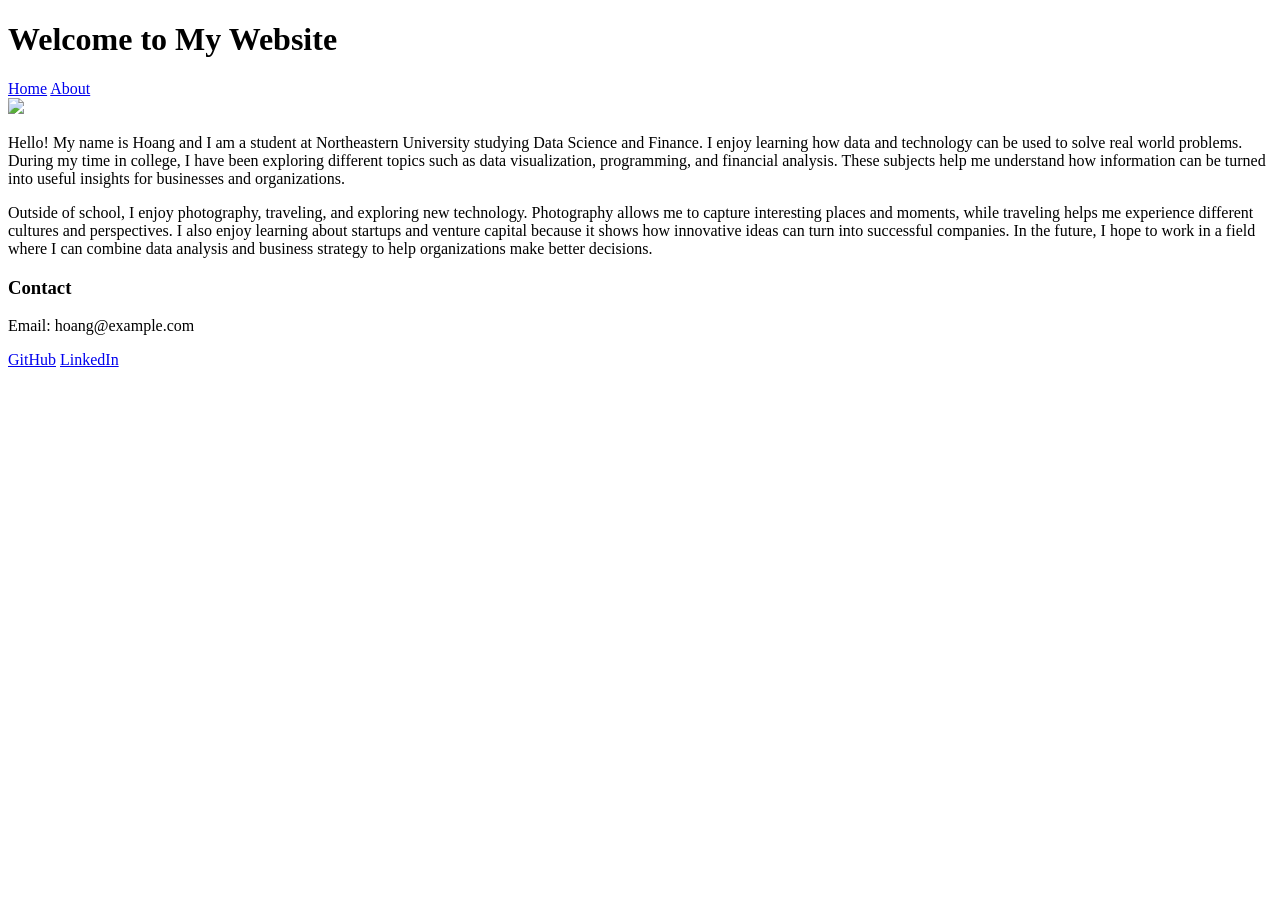
==== index.html @ b090a9d9 "Create index.html" ====
<!DOCTYPE html>
<html>

<head>
<title>My Personal Website</title>
<link rel="stylesheet" href="style.css">
</head>

<body>

<h1>Welcome to My Website</h1>

<nav>
<a href="index.html">Home</a>
<a href="about.html">About</a>
</nav>

<img src="https://images.unsplash.com/photo-1507525428034-b723cf961d3e" width="400">

<p>
Hello! My name is Hoang and I am a student at Northeastern University studying Data Science and Finance. I enjoy learning how data and technology can be used to solve real world problems. During my time in college, I have been exploring different topics such as data visualization, programming, and financial analysis. These subjects help me understand how information can be turned into useful insights for businesses and organizations.
</p>

<p>
Outside of school, I enjoy photography, traveling, and exploring new technology. Photography allows me to capture interesting places and moments, while traveling helps me experience different cultures and perspectives. I also enjoy learning about startups and venture capital because it shows how innovative ideas can turn into successful companies. In the future, I hope to work in a field where I can combine data analysis and business strategy to help organizations make better decisions.
</p>

<h3>Contact</h3>

<p>Email: hoang@example.com</p>
<p>
<a href="https://github.com">GitHub</a>
<a href="https://linkedin.com">LinkedIn</a>
</p>

</body>
</html>
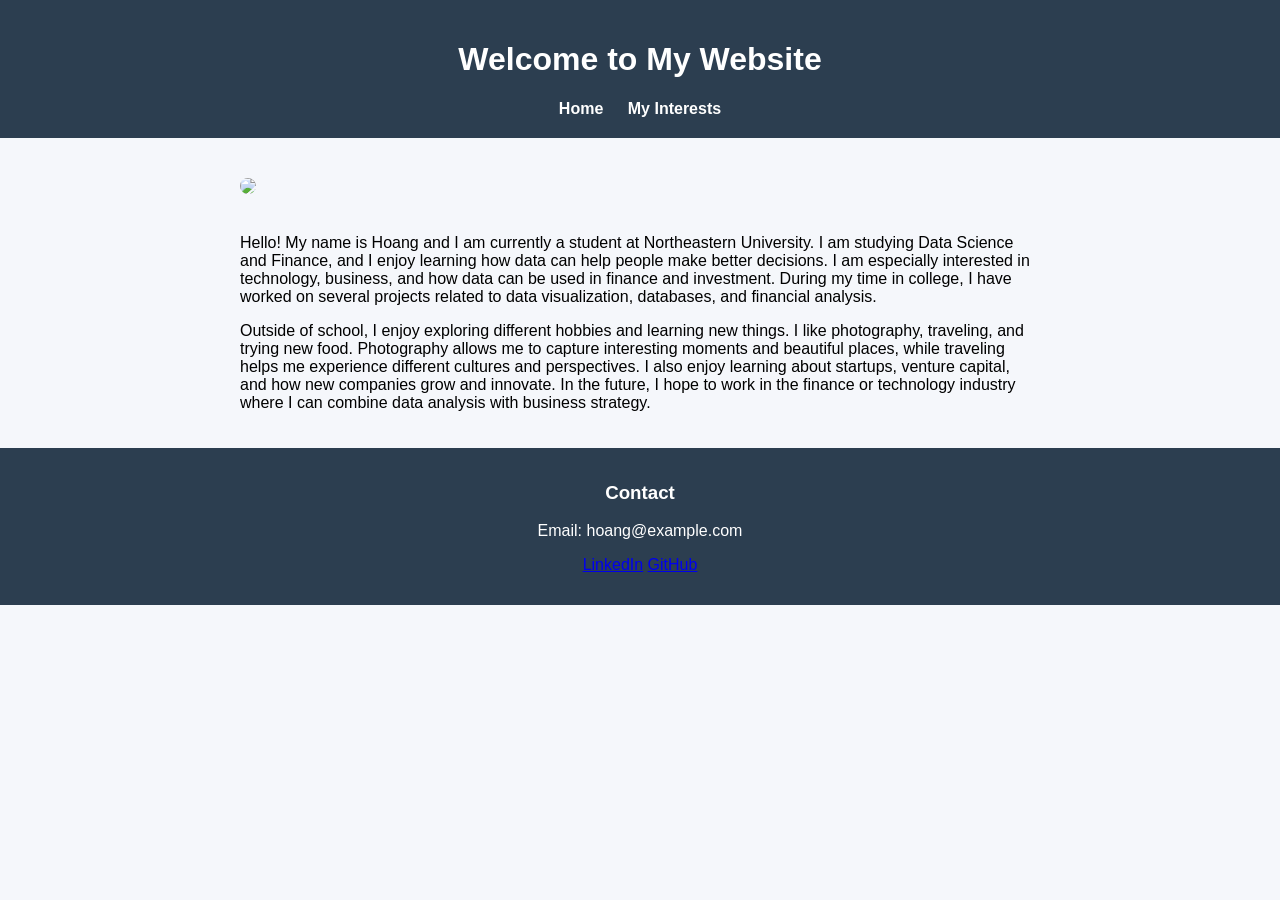
==== commit 1e3dd52f: "Add files via upload" ====
--- a/index.html
+++ b/index.html
@@ -1,37 +1,42 @@
 <!DOCTYPE html>
 <html>
-
 <head>
-<title>My Personal Website</title>
-<link rel="stylesheet" href="style.css">
+    <title>My Personal Website</title>
+    <link rel="stylesheet" href="style.css">
 </head>
 
 <body>
 
-<h1>Welcome to My Website</h1>
+<header>
+    <h1>Welcome to My Website</h1>
+    <nav>
+        <a href="index.html">Home</a>
+        <a href="about.html">My Interests</a>
+    </nav>
+</header>
 
-<nav>
-<a href="index.html">Home</a>
-<a href="about.html">About</a>
-</nav>
+<section class="container">
 
-<img src="https://images.unsplash.com/photo-1507525428034-b723cf961d3e" width="400">
+<img src="https://images.unsplash.com/photo-1507525428034-b723cf961d3e" width="500">
 
 <p>
-Hello! My name is Hoang and I am a student at Northeastern University studying Data Science and Finance. I enjoy learning how data and technology can be used to solve real world problems. During my time in college, I have been exploring different topics such as data visualization, programming, and financial analysis. These subjects help me understand how information can be turned into useful insights for businesses and organizations.
+Hello! My name is Hoang and I am currently a student at Northeastern University. I am studying Data Science and Finance, and I enjoy learning how data can help people make better decisions. I am especially interested in technology, business, and how data can be used in finance and investment. During my time in college, I have worked on several projects related to data visualization, databases, and financial analysis.
 </p>
 
 <p>
-Outside of school, I enjoy photography, traveling, and exploring new technology. Photography allows me to capture interesting places and moments, while traveling helps me experience different cultures and perspectives. I also enjoy learning about startups and venture capital because it shows how innovative ideas can turn into successful companies. In the future, I hope to work in a field where I can combine data analysis and business strategy to help organizations make better decisions.
+Outside of school, I enjoy exploring different hobbies and learning new things. I like photography, traveling, and trying new food. Photography allows me to capture interesting moments and beautiful places, while traveling helps me experience different cultures and perspectives. I also enjoy learning about startups, venture capital, and how new companies grow and innovate. In the future, I hope to work in the finance or technology industry where I can combine data analysis with business strategy.
 </p>
 
-<h3>Contact</h3>
+</section>
 
-<p>Email: hoang@example.com</p>
-<p>
-<a href="https://github.com">GitHub</a>
-<a href="https://linkedin.com">LinkedIn</a>
-</p>
+<footer>
+    <h3>Contact</h3>
+    <p>Email: hoang@example.com</p>
+    <p>
+        <a href="https://linkedin.com">LinkedIn</a>
+        <a href="https://github.com">GitHub</a>
+    </p>
+</footer>
 
 </body>
-</html>
+</html>
--- a/style.css
+++ b/style.css
@@ -0,0 +1,41 @@
+body {
+    font-family: Arial, sans-serif;
+    background-color: #f5f7fb;
+    margin: 0;
+}
+
+header {
+    background-color: #2c3e50;
+    color: white;
+    padding: 20px;
+    text-align: center;
+}
+
+nav a {
+    color: white;
+    margin: 10px;
+    text-decoration: none;
+    font-weight: bold;
+}
+
+nav a:hover {
+    color: #ffd166;
+}
+
+.container {
+    width: 800px;
+    margin: auto;
+    padding: 20px;
+}
+
+img {
+    margin: 20px 0;
+    border-radius: 10px;
+}
+
+footer {
+    background-color: #2c3e50;
+    color: white;
+    text-align: center;
+    padding: 15px;
+}
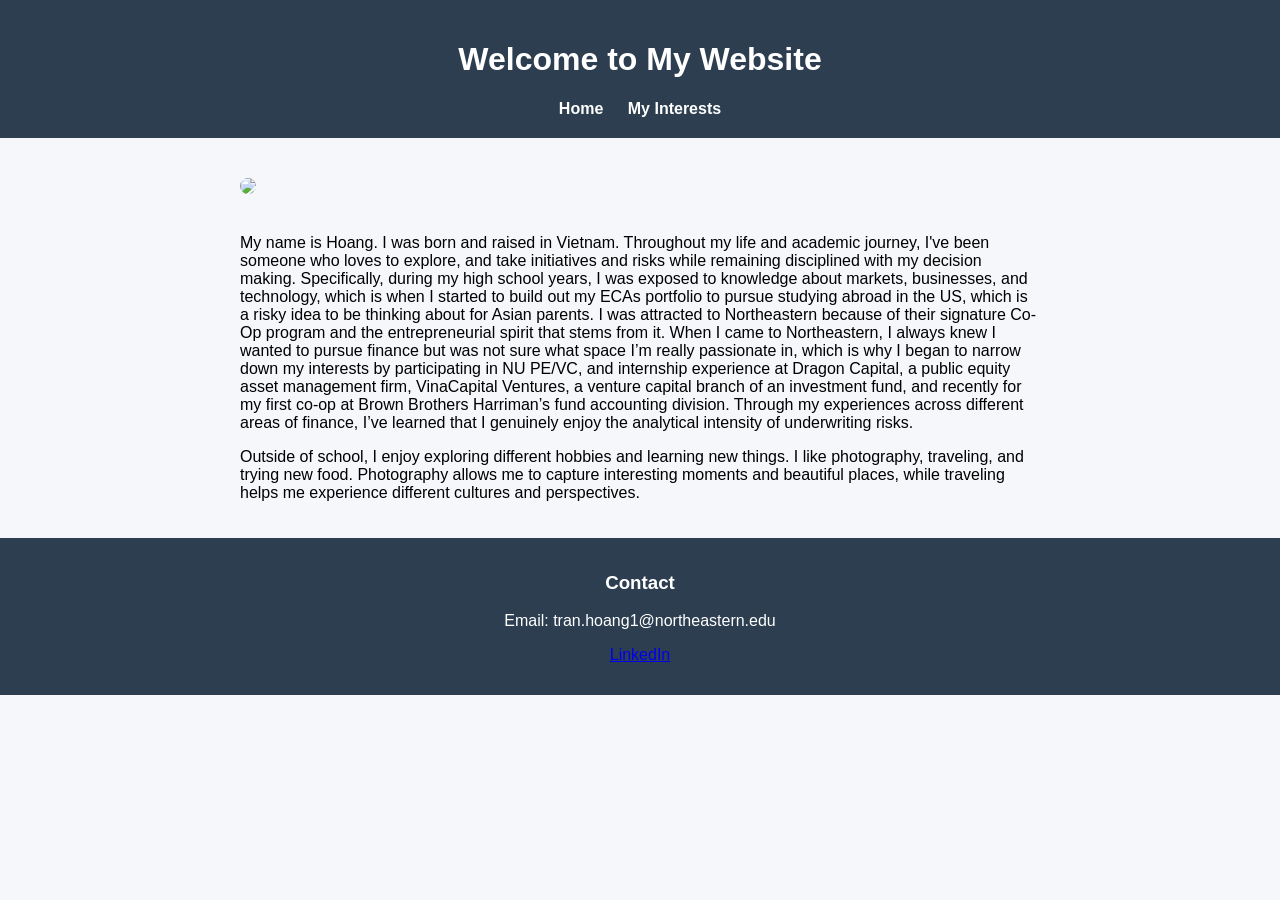
==== commit 21782216: "Update index.html" ====
--- a/index.html
+++ b/index.html
@@ -20,23 +20,24 @@
 <img src="https://images.unsplash.com/photo-1507525428034-b723cf961d3e" width="500">
 
 <p>
-Hello! My name is Hoang and I am currently a student at Northeastern University. I am studying Data Science and Finance, and I enjoy learning how data can help people make better decisions. I am especially interested in technology, business, and how data can be used in finance and investment. During my time in college, I have worked on several projects related to data visualization, databases, and financial analysis.
+My name is Hoang. I was born and raised in Vietnam. Throughout my life and academic journey, I've been someone who loves to explore, and take initiatives and risks while remaining disciplined with my decision making. Specifically, during my high school years, I was exposed to knowledge about markets, businesses, and technology, which is when I started to build out my ECAs portfolio to pursue studying abroad in the US, which is a risky idea to be thinking about for Asian parents. I was attracted to Northeastern because of their signature Co-Op program and the entrepreneurial spirit that stems from it. When I came to Northeastern, I always knew I wanted to pursue finance but was not sure what space I’m really passionate in, which is why I began to narrow down my interests by participating in NU PE/VC, and internship experience at Dragon Capital, a public equity asset management firm, VinaCapital Ventures, a venture capital branch of an investment fund, and recently for my first co-op at Brown Brothers Harriman’s fund accounting division. Through my experiences across different areas of finance, I’ve learned that I genuinely enjoy the analytical intensity of underwriting risks. 
 </p>
 
 <p>
-Outside of school, I enjoy exploring different hobbies and learning new things. I like photography, traveling, and trying new food. Photography allows me to capture interesting moments and beautiful places, while traveling helps me experience different cultures and perspectives. I also enjoy learning about startups, venture capital, and how new companies grow and innovate. In the future, I hope to work in the finance or technology industry where I can combine data analysis with business strategy.
-</p>
+Outside of school, I enjoy exploring different hobbies and learning new things. I like photography, traveling, and trying new food. Photography allows me to capture interesting moments and beautiful places, while traveling helps me experience different cultures and perspectives. 
 
 </section>
 
 <footer>
     <h3>Contact</h3>
-    <p>Email: hoang@example.com</p>
+    <p>Email: tran.hoang1@northeastern.edu</p>
     <p>
-        <a href="https://linkedin.com">LinkedIn</a>
-        <a href="https://github.com">GitHub</a>
+        <a href="https://www.linkedin.com/in/hoangtnk/">LinkedIn</a>
     </p>
 </footer>
 
 </body>
-</html>+</html>
+</body>
+</html>
+<!-- update -->
